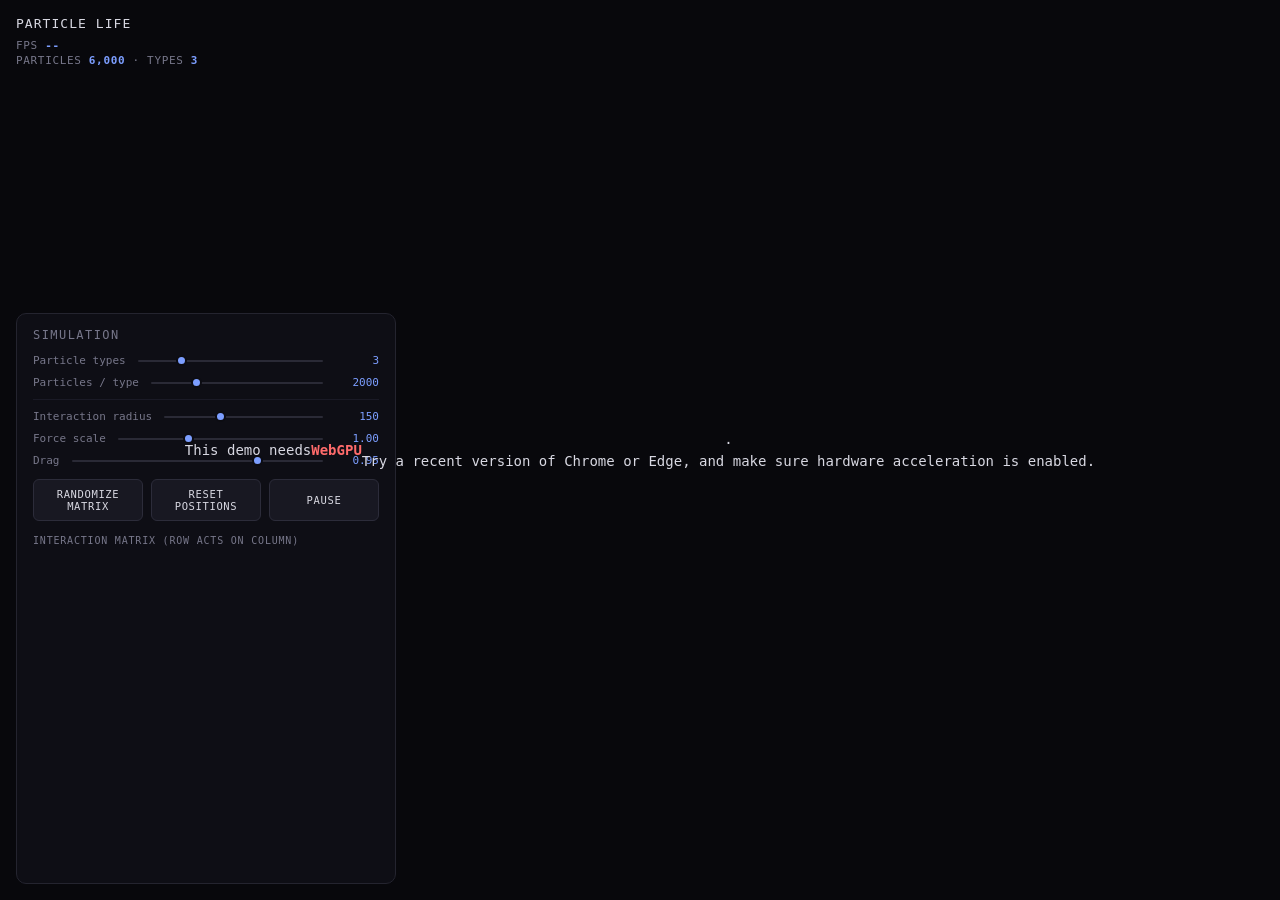
==== particle-life.html @ 105496ea "Initial version" ====
<!DOCTYPE html>
<html lang="en">

<head>
  <meta charset="UTF-8">
  <title>Particle Life — WebGPU</title>
  <style>
    :root {
      --bg: #08080c;
      --panel: #101017ee;
      --panel-border: #24242f;
      --text: #d8d8e2;
      --text-dim: #77778a;
      --accent: #7c9eff;
      --type-a: #ff6b6b;
      font-family: "JetBrains Mono", "SF Mono", "Cascadia Code", Consolas, monospace;
    }

    * {
      box-sizing: border-box;
    }

    html,
    body {
      margin: 0;
      padding: 0;
      width: 100%;
      height: 100%;
      background: var(--bg);
      overflow: hidden;
    }

    canvas {
      position: absolute;
      inset: 0;
      width: 100%;
      height: 100%;
      display: block;
    }

    #hud {
      position: absolute;
      top: 16px;
      left: 16px;
      color: var(--text-dim);
      font-size: 11px;
      letter-spacing: 0.06em;
      text-transform: uppercase;
      pointer-events: none;
      display: flex;
      flex-direction: column;
      gap: 2px;
    }

    #hud .title {
      color: var(--text);
      font-size: 13px;
      letter-spacing: 0.08em;
      margin-bottom: 6px;
    }

    #hud b {
      color: var(--accent);
      font-weight: 600;
    }

    #panel {
      position: absolute;
      bottom: 16px;
      left: 16px;
      width: 380px;
      max-height: calc(100vh - 32px);
      overflow-y: auto;
      background: var(--panel);
      border: 1px solid var(--panel-border);
      border-radius: 10px;
      padding: 14px 16px 16px;
      color: var(--text);
      backdrop-filter: blur(6px);
      -webkit-backdrop-filter: blur(6px);
    }

    #panel h1 {
      font-size: 12px;
      margin: 0 0 12px;
      letter-spacing: 0.12em;
      text-transform: uppercase;
      color: var(--text-dim);
      font-weight: 500;
    }

    .row {
      display: flex;
      align-items: center;
      justify-content: space-between;
      gap: 10px;
      margin-bottom: 9px;
      font-size: 11px;
    }

    .row label {
      color: var(--text-dim);
      flex: 0 0 auto;
    }

    .row .val {
      color: var(--accent);
      width: 44px;
      text-align: right;
      font-variant-numeric: tabular-nums;
    }

    input[type=range] {
      flex: 1;
      height: 2px;
      appearance: none;
      background: #2a2a36;
      outline: none;
      border-radius: 2px;
    }

    input[type=range]::-webkit-slider-thumb {
      appearance: none;
      width: 11px;
      height: 11px;
      border-radius: 50%;
      background: var(--accent);
      cursor: pointer;
      border: 2px solid #0c0c12;
    }

    .btns {
      display: flex;
      gap: 8px;
      margin-top: 12px;
    }

    button {
      flex: 1;
      background: #181822;
      border: 1px solid #2c2c3a;
      color: var(--text);
      padding: 8px 6px;
      border-radius: 6px;
      font-size: 10.5px;
      letter-spacing: 0.06em;
      text-transform: uppercase;
      cursor: pointer;
      font-family: inherit;
      transition: border-color 0.15s, color 0.15s;
    }

    button:hover {
      border-color: var(--accent);
      color: #fff;
    }

    button:active {
      transform: translateY(1px);
    }

    #matrixWrap {
      margin-top: 14px;
      min-height: 320px;
      /* Reserves space for the maximum 10x10 matrix */
    }

    #matrixWrap .cap {
      font-size: 10px;
      color: var(--text-dim);
      margin-bottom: 6px;
      letter-spacing: 0.08em;
      text-transform: uppercase;
    }

    #matrix {
      display: grid;
      gap: 3px;
      align-items: center;
    }

    .swatch {
      width: 9px;
      height: 9px;
      border-radius: 50%;
      margin: 0 auto;
    }

    .cell {
      height: 22px;
      border-radius: 3px;
      display: flex;
      align-items: center;
      justify-content: center;
      font-size: 9px;
      font-variant-numeric: tabular-nums;
      color: #fff;
      text-shadow: 0 1px 2px rgba(0, 0, 0, .5);
    }

    .corner {
      height: 22px;
    }

    #legend {
      display: flex;
      flex-wrap: wrap;
      gap: 8px 12px;
      margin-top: 12px;
      font-size: 10px;
      color: var(--text-dim);
    }

    #legend span {
      display: flex;
      align-items: center;
      gap: 5px;
    }

    #legend i {
      width: 8px;
      height: 8px;
      border-radius: 50%;
      display: inline-block;
    }

    #unsupported {
      position: absolute;
      inset: 0;
      display: flex;
      align-items: center;
      justify-content: center;
      color: var(--text);
      font-size: 14px;
      text-align: center;
      padding: 40px;
      line-height: 1.6;
    }

    #unsupported b {
      color: var(--type-a);
    }
  </style>
</head>

<body>

  <canvas id="gpuCanvas"></canvas>

  <!-- Top Left Heads Up Display -->
  <div id="hud">
    <div class="title">PARTICLE LIFE</div>
    <div>fps <b id="fps">--</b></div>
    <div>particles <b id="hudParticles">6,000</b> · types <b id="hudTypes">3</b></div>
  </div>

  <!-- Control Panel -->
  <div id="panel">
    <h1>Simulation</h1>

    <!-- Particle Config Controls -->
    <div class="row">
      <label for="numTypes">Particle types</label>
      <input type="range" id="numTypes" min="1" max="10" value="3" step="1">
      <span class="val" id="numTypesVal">3</span>
    </div>
    <div class="row">
      <label for="perType">Particles / type</label>
      <input type="range" id="perType" min="1000" max="5000" value="2000" step="1000">
      <span class="val" id="perTypeVal">2000</span>
    </div>

    <hr style="border:none; border-top:1px solid #1a1a26; margin:10px 0;">

    <!-- Physics Controls -->
    <div class="row">
      <label for="rMax">Interaction radius</label>
      <input type="range" id="rMax" min="20" max="400" value="150" step="1">
      <span class="val" id="rMaxVal">150</span>
    </div>
    <div class="row">
      <label for="force">Force scale</label>
      <input type="range" id="force" min="0" max="300" value="100" step="1">
      <span class="val" id="forceVal">1.00</span>
    </div>
    <div class="row">
      <label for="friction">Drag</label>
      <input type="range" id="friction" min="80" max="100" value="95" step="1">
      <span class="val" id="frictionVal">0.95</span>
    </div>

    <div class="btns">
      <button id="btnMatrix">Randomize Matrix</button>
      <button id="btnReset">Reset Positions</button>
      <button id="btnPause">Pause</button>
    </div>

    <div id="matrixWrap">
      <div class="cap">Interaction matrix (row acts on column)</div>
      <div id="matrix"></div>
    </div>

    <div id="legend"></div>
  </div>

  <div id="unsupported" style="display:none">
    This demo needs <b>WebGPU</b>.<br>
    Try a recent version of Chrome or Edge, and make sure hardware acceleration is enabled.
  </div>

  <script type="module">
    /**
     * Global Simulation Configuration Parameters
     */
    let numTypes = 3;
    let perType = 2000;
    let numParticles = numTypes * perType;

    // Dynamic Palette Generation (HSL spaced around color wheel)
    let typeColors = [];
    function generatePalette(count) {
      typeColors = [];
      for (let i = 0; i < count; i++) {
        const hue = (i * (360 / count)) % 360;
        // HSL to RGB conversion helper
        const c = 0.85, x = c * (1 - Math.abs((hue / 60) % 2 - 1));
        let r = 0, g = 0, b = 0;
        if (hue < 60) { r = c; g = x; }
        else if (hue < 120) { r = x; g = c; }
        else if (hue < 180) { g = c; b = x; }
        else if (hue < 240) { g = x; b = c; }
        else if (hue < 300) { r = x; b = c; }
        else { r = c; b = x; }
        const m = 0.15;
        typeColors.push([r + m, g + m, b + m]);
      }
    }
    generatePalette(numTypes);

    const canvas = document.getElementById('gpuCanvas');

    async function main() {
      if (!navigator.gpu) {
        document.getElementById('unsupported').style.display = 'flex';
        return;
      }
      const adapter = await navigator.gpu.requestAdapter();
      if (!adapter) {
        document.getElementById('unsupported').style.display = 'flex';
        return;
      }
      const device = await adapter.requestDevice();
      const context = canvas.getContext('webgpu');
      const format = navigator.gpu.getPreferredCanvasFormat();

      function resize() {
        const dpr = Math.min(window.devicePixelRatio || 1, 2);
        canvas.width = Math.max(1, Math.floor(window.innerWidth * dpr));
        canvas.height = Math.max(1, Math.floor(window.innerHeight * dpr));
        context.configure({ device, format, alphaMode: 'opaque' });
      }
      resize();
      window.addEventListener('resize', resize);

      // ==========================================
      // WGSL SHADERS (Compute & Render Pipeline)
      // ==========================================
      const shaderCode = /* wgsl */`
    struct Particle {
      pos: vec2f,
      vel: vec2f,
      ptype: f32,
      _pad: f32, // Padding to maintain 16-byte alignment (Vector4 byte equivalent)
    };

    struct Params {
      width: f32,
      height: f32,
      rMax: f32,
      dt: f32,
      friction: f32,
      forceScale: f32,
      numParticles: f32,
      numTypes: f32,
    };

    @group(0) @binding(0) var<storage, read_write> particles: array<Particle>;
    @group(0) @binding(1) var<uniform> params: Params;
    @group(0) @binding(2) var<storage, read> matrix: array<f32>;

    /**
     * Calculates half-linear particle interactions:
     * Repulsion for short distances (r < beta), attraction/repulsion curve for (beta <= r < 1.0)
     */
    fn particleForce(r: f32, a: f32) -> f32 {
      let beta = 0.3;
      if (r < beta) {
        return r / beta - 1.0;
      } else if (r < 1.0) {
        return a * (1.0 - abs(2.0 * r - 1.0 - beta) / (1.0 - beta));
      }
      return 0.0;
    }

    // --- COMPUTE STAGE 1: Calculate forces and update velocity ---
    @compute @workgroup_size(64)
    fn updateVelocity(@builtin(global_invocation_id) gid: vec3u) {
      let i = gid.x;
      if (i >= u32(params.numParticles)) { return; }
      let p = particles[i];
      var fx = 0.0;
      var fy = 0.0;
      let n = u32(params.numParticles);
      let numTypes = u32(params.numTypes);
      let halfW = params.width * 0.5;
      let halfH = params.height * 0.5;

      // N^2 interaction loop with periodic boundary (toroidal wrap)
      for (var j: u32 = 0u; j < n; j = j + 1u) {
        if (j == i) { continue; }
        let q = particles[j];
        var dx = q.pos.x - p.pos.x;
        var dy = q.pos.y - p.pos.y;
        
        // Toroidal shortest path wrapped distance calculation
        if (dx > halfW) { dx = dx - params.width; }
        else if (dx < -halfW) { dx = dx + params.width; }
        if (dy > halfH) { dy = dy - params.height; }
        else if (dy < -halfH) { dy = dy + params.height; }

        let dist2 = dx * dx + dy * dy;
        if (dist2 > 0.0001 && dist2 < params.rMax * params.rMax) {
          let dist = sqrt(dist2);
          let r = dist / params.rMax;
          // Look up force matrix coefficient: matrix[row * numTypes + col]
          let a = matrix[u32(p.ptype) * numTypes + u32(q.ptype)];
          let f = particleForce(r, a);
          fx = fx + (dx / dist) * f;
          fy = fy + (dy / dist) * f;
        }
      }

      // Apply forces and damp velocity via friction
      var vel = p.vel;
      vel.x = (vel.x + fx * params.forceScale * params.dt) * params.friction;
      vel.y = (vel.y + fy * params.forceScale * params.dt) * params.friction;
      particles[i].vel = vel;
    }

    // --- COMPUTE STAGE 2: Update position based on velocity ---
    @compute @workgroup_size(64)
    fn updatePosition(@builtin(global_invocation_id) gid: vec3u) {
      let i = gid.x;
      if (i >= u32(params.numParticles)) { return; }
      var pos = particles[i].pos;
      let vel = particles[i].vel;
      pos.x = pos.x + vel.x * params.dt;
      pos.y = pos.y + vel.y * params.dt;

      // Wrap coordinates around screen boundaries
      if (pos.x < 0.0) { pos.x = pos.x + params.width; }
      if (pos.x >= params.width) { pos.x = pos.x - params.width; }
      if (pos.y < 0.0) { pos.y = pos.y + params.height; }
      if (pos.y >= params.height) { pos.y = pos.y - params.height; }
      particles[i].pos = pos;
    }

    // --- RENDER STAGE: Instanced Quad Billboards ---
    struct VSOut {
      @builtin(position) pos: vec4f,
      @location(0) uv: vec2f,
      @location(1) color: vec3f,
    };

    @group(0) @binding(0) var<storage, read> rParticles: array<Particle>;
    @group(0) @binding(1) var<uniform> rParams: Params;
    @group(0) @binding(2) var<storage, read> colors: array<vec4f>;

    @vertex
    fn vs(@builtin(vertex_index) vid: u32, @builtin(instance_index) iid: u32) -> VSOut {
      var corners = array<vec2f, 6>(
        vec2f(-1.0, -1.0), vec2f(1.0, -1.0), vec2f(-1.0, 1.0),
        vec2f(-1.0, 1.0), vec2f(1.0, -1.0), vec2f(1.0, 1.0)
      );
      let corner = corners[vid];
      let p = rParticles[iid];
      let radius = 2.6; // Visual particle radius in pixels
      let worldPos = p.pos + corner * radius;

      var out: VSOut;
      var ndc: vec2f;
      // Convert canvas pixel coordinates to Normalized Device Coordinates (-1.0 to 1.0)
      ndc.x = (worldPos.x / rParams.width) * 2.0 - 1.0;
      ndc.y = 1.0 - (worldPos.y / rParams.height) * 2.0;
      out.pos = vec4f(ndc, 0.0, 1.0);
      out.uv = corner;
      out.color = colors[u32(p.ptype)].rgb;
      return out;
    }

    @fragment
    fn fs(in: VSOut) -> @location(0) vec4f {
      let d = length(in.uv);
      if (d > 1.0) { discard; } // Anti-aliased circle boundary clipping
      let alpha = smoothstep(1.0, 0.55, d);
      return vec4f(in.color, alpha);
    }
  `;

      const shaderModule = device.createShaderModule({ code: shaderCode });

      // ==========================================
      // Dynamic Buffer Allocation State Variables
      // ==========================================
      let particleData, particleBuffer;
      let matrixData, matrixBuffer;
      let colorData, colorBuffer;
      let computeBindGroup, renderBindGroup;

      const paramsData = new Float32Array(8);
      const paramsBuffer = device.createBuffer({
        size: paramsData.byteLength,
        usage: GPUBufferUsage.UNIFORM | GPUBufferUsage.COPY_DST,
      });

      // Bind Group Layouts
      const computeBGL = device.createBindGroupLayout({
        entries: [
          { binding: 0, visibility: GPUShaderStage.COMPUTE, buffer: { type: 'storage' } },
          { binding: 1, visibility: GPUShaderStage.COMPUTE, buffer: { type: 'uniform' } },
          { binding: 2, visibility: GPUShaderStage.COMPUTE, buffer: { type: 'read-only-storage' } },
        ]
      });
      const renderBGL = device.createBindGroupLayout({
        entries: [
          { binding: 0, visibility: GPUShaderStage.VERTEX, buffer: { type: 'read-only-storage' } },
          { binding: 1, visibility: GPUShaderStage.VERTEX, buffer: { type: 'uniform' } },
          { binding: 2, visibility: GPUShaderStage.VERTEX, buffer: { type: 'read-only-storage' } },
        ]
      });

      // Pipelines
      const velPipeline = device.createComputePipeline({
        layout: device.createPipelineLayout({ bindGroupLayouts: [computeBGL] }),
        compute: { module: shaderModule, entryPoint: 'updateVelocity' }
      });
      const posPipeline = device.createComputePipeline({
        layout: device.createPipelineLayout({ bindGroupLayouts: [computeBGL] }),
        compute: { module: shaderModule, entryPoint: 'updatePosition' }
      });
      const renderPipeline = device.createRenderPipeline({
        layout: device.createPipelineLayout({ bindGroupLayouts: [renderBGL] }),
        vertex: { module: shaderModule, entryPoint: 'vs' },
        fragment: {
          module: shaderModule, entryPoint: 'fs',
          targets: [{
            format,
            blend: {
              color: { srcFactor: 'src-alpha', dstFactor: 'one-minus-src-alpha', operation: 'add' },
              alpha: { srcFactor: 'one', dstFactor: 'one-minus-src-alpha', operation: 'add' },
            }
          }]
        },
        primitive: { topology: 'triangle-list' },
      });

      /**
       * Initializes or recreates GPU memory buffers based on current numTypes and perType
       */
      function rebuildBuffers() {
        numParticles = numTypes * perType;
        generatePalette(numTypes);

        // 1. Particle Buffer Creation
        particleData = new Float32Array(numParticles * 6); // 6 floats per struct (pos, vel, type, pad)
        for (let i = 0; i < numParticles; i++) {
          const type = i % numTypes;
          const o = i * 6;
          particleData[o + 0] = Math.random() * canvas.width;
          particleData[o + 1] = Math.random() * canvas.height;
          particleData[o + 2] = 0; // vel x
          particleData[o + 3] = 0; // vel y
          particleData[o + 4] = type;
          particleData[o + 5] = 0; // padding
        }

        if (particleBuffer) particleBuffer.destroy();
        particleBuffer = device.createBuffer({
          size: particleData.byteLength,
          usage: GPUBufferUsage.STORAGE | GPUBufferUsage.COPY_DST,
        });
        device.queue.writeBuffer(particleBuffer, 0, particleData);

        // 2. Interaction Matrix Buffer Creation
        matrixData = new Float32Array(numTypes * numTypes);
        for (let i = 0; i < matrixData.length; i++) {
          matrixData[i] = (Math.random() * 2 - 1);
        }
        if (matrixBuffer) matrixBuffer.destroy();
        matrixBuffer = device.createBuffer({
          size: matrixData.byteLength,
          usage: GPUBufferUsage.STORAGE | GPUBufferUsage.COPY_DST,
        });
        device.queue.writeBuffer(matrixBuffer, 0, matrixData);

        // 3. Color Buffer Creation
        colorData = new Float32Array(numTypes * 4);
        typeColors.forEach((c, i) => {
          colorData[i * 4 + 0] = c[0];
          colorData[i * 4 + 1] = c[1];
          colorData[i * 4 + 2] = c[2];
          colorData[i * 4 + 3] = 1.0;
        });
        if (colorBuffer) colorBuffer.destroy();
        colorBuffer = device.createBuffer({
          size: colorData.byteLength,
          usage: GPUBufferUsage.STORAGE | GPUBufferUsage.COPY_DST,
        });
        device.queue.writeBuffer(colorBuffer, 0, colorData);

        // 4. Re-bind GPU resources to Bind Groups
        computeBindGroup = device.createBindGroup({
          layout: computeBGL,
          entries: [
            { binding: 0, resource: { buffer: particleBuffer } },
            { binding: 1, resource: { buffer: paramsBuffer } },
            { binding: 2, resource: { buffer: matrixBuffer } },
          ]
        });
        renderBindGroup = device.createBindGroup({
          layout: renderBGL,
          entries: [
            { binding: 0, resource: { buffer: particleBuffer } },
            { binding: 1, resource: { buffer: paramsBuffer } },
            { binding: 2, resource: { buffer: colorBuffer } },
          ]
        });

        // Update HUD & UI Grid
        document.getElementById('hudParticles').textContent = numParticles.toLocaleString();
        document.getElementById('hudTypes').textContent = numTypes;
        renderMatrixUI();
        renderLegendUI();
      }

      function randomizeMatrix() {
        for (let i = 0; i < matrixData.length; i++) {
          matrixData[i] = (Math.random() * 2 - 1);
        }
        device.queue.writeBuffer(matrixBuffer, 0, matrixData);
        renderMatrixUI();
      }

      // ==========================================
      // UI Rendering & Event Listeners
      // ==========================================
      function renderMatrixUI() {
        const grid = document.getElementById('matrix');
        grid.innerHTML = '';
        grid.style.gridTemplateColumns = `16px repeat(${numTypes}, 1fr)`;
        const labelColors = typeColors.map(c => `rgb(${c[0] * 255 | 0},${c[1] * 255 | 0},${c[2] * 255 | 0})`);

        // Top-left empty header cell
        grid.appendChild(Object.assign(document.createElement('div'), { className: 'corner' }));

        // Column header swatches
        for (let c = 0; c < numTypes; c++) {
          const sw = document.createElement('div');
          sw.className = 'swatch';
          sw.style.background = labelColors[c];
          grid.appendChild(sw);
        }

        // Rows (Row type acting on Column type)
        for (let r = 0; r < numTypes; r++) {
          const sw = document.createElement('div');
          sw.className = 'swatch';
          sw.style.background = labelColors[r];
          grid.appendChild(sw);
          for (let c = 0; c < numTypes; c++) {
            const v = matrixData[r * numTypes + c];
            const cell = document.createElement('div');
            cell.className = 'cell';
            const mag = Math.min(Math.abs(v), 1);
            cell.style.background = v >= 0
              ? `rgba(124,158,255,${0.25 + 0.55 * mag})`
              : `rgba(255,107,107,${0.25 + 0.55 * mag})`;
            cell.textContent = v.toFixed(2);
            grid.appendChild(cell);
          }
        }
      }

      function renderLegendUI() {
        const legend = document.getElementById('legend');
        legend.innerHTML = '';
        typeColors.forEach((c, i) => {
          const span = document.createElement('span');
          const icon = document.createElement('i');
          icon.style.background = `rgb(${c[0] * 255 | 0},${c[1] * 255 | 0},${c[2] * 255 | 0})`;
          span.appendChild(icon);
          span.appendChild(document.createTextNode(`Type ${String.fromCharCode(65 + i)}`));
          legend.appendChild(span);
        });
      }

      // --- Dynamic Sliders & Control Input Listeners ---
      const state = { rMax: 150, forceScale: 1.0, friction: 0.95, paused: false };

      // 1. Number of Particle Types Slider (1-10)
      const numTypesEl = document.getElementById('numTypes');
      const numTypesVal = document.getElementById('numTypesVal');
      numTypesEl.addEventListener('input', () => {
        numTypes = parseInt(numTypesEl.value, 10);
        numTypesVal.textContent = numTypes;
        rebuildBuffers();
      });

      // 2. Particles per Type Slider (1000-5000)
      const perTypeEl = document.getElementById('perType');
      const perTypeVal = document.getElementById('perTypeVal');
      perTypeEl.addEventListener('input', () => {
        perType = parseInt(perTypeEl.value, 10);
        perTypeVal.textContent = perType;
        rebuildBuffers();
      });

      // Standard Physics Controls
      const rMaxEl = document.getElementById('rMax');
      const rMaxVal = document.getElementById('rMaxVal');
      rMaxEl.addEventListener('input', () => { state.rMax = +rMaxEl.value; rMaxVal.textContent = state.rMax; });

      const forceEl = document.getElementById('force');
      const forceVal = document.getElementById('forceVal');
      forceEl.addEventListener('input', () => { state.forceScale = +forceEl.value / 100; forceVal.textContent = state.forceScale.toFixed(2); });

      const frictionEl = document.getElementById('friction');
      const frictionVal = document.getElementById('frictionVal');
      frictionEl.addEventListener('input', () => { state.friction = +frictionEl.value / 100; frictionVal.textContent = state.friction.toFixed(2); });

      document.getElementById('btnMatrix').addEventListener('click', randomizeMatrix);
      document.getElementById('btnReset').addEventListener('click', () => {
        for (let i = 0; i < numParticles; i++) {
          const o = i * 6;
          particleData[o + 0] = Math.random() * canvas.width;
          particleData[o + 1] = Math.random() * canvas.height;
          particleData[o + 2] = 0;
          particleData[o + 3] = 0;
        }
        device.queue.writeBuffer(particleBuffer, 0, particleData);
      });

      const btnPause = document.getElementById('btnPause');
      btnPause.addEventListener('click', () => {
        state.paused = !state.paused;
        btnPause.textContent = state.paused ? 'Resume' : 'Pause';
      });

      // Initialize GPU memory buffers and layout
      rebuildBuffers();

      // ==========================================
      // Main Render/Compute Frame Loop
      // ==========================================
      let lastT = performance.now();
      let frames = 0, fpsAcc = 0;
      const fpsEl = document.getElementById('fps');

      function frame(t) {
        const dt = Math.min((t - lastT) / 1000, 1 / 30);
        lastT = t;
        frames++; fpsAcc += dt;
        if (fpsAcc >= 0.5) {
          fpsEl.textContent = Math.round(frames / fpsAcc);
          frames = 0; fpsAcc = 0;
        }

        if (!state.paused) {
          // Update Uniform parameters
          paramsData[0] = canvas.width;
          paramsData[1] = canvas.height;
          paramsData[2] = state.rMax * (canvas.width / (canvas.clientWidth || canvas.width)); // Scale viewport pixels
          paramsData[3] = 1.0; // Fixed timestep dt multiplier
          paramsData[4] = state.friction;
          paramsData[5] = state.forceScale;
          paramsData[6] = numParticles;
          paramsData[7] = numTypes;
          device.queue.writeBuffer(paramsBuffer, 0, paramsData);

          const encoder = device.createCommandEncoder();
          const workgroups = Math.ceil(numParticles / 64);

          // --- Compute Pass: Physics Calculation ---
          const cpass = encoder.beginComputePass();
          cpass.setBindGroup(0, computeBindGroup);
          cpass.setPipeline(velPipeline);
          cpass.dispatchWorkgroups(workgroups);
          cpass.setPipeline(posPipeline);
          cpass.dispatchWorkgroups(workgroups);
          cpass.end();

          // --- Render Pass: Drawing Particles to Screen ---
          const view = context.getCurrentTexture().createView();
          const rpass = encoder.beginRenderPass({
            colorAttachments: [{
              view,
              clearValue: { r: 0.03, g: 0.03, b: 0.047, a: 1 },
              loadOp: 'clear',
              storeOp: 'store',
            }]
          });
          rpass.setPipeline(renderPipeline);
          rpass.setBindGroup(0, renderBindGroup);
          rpass.draw(6, numParticles); // 6 vertices per particle quad instance
          rpass.end();

          device.queue.submit([encoder.finish()]);
        }

        requestAnimationFrame(frame);
      }
      requestAnimationFrame(frame);
    }

    main();
  </script>
</body>

</html>
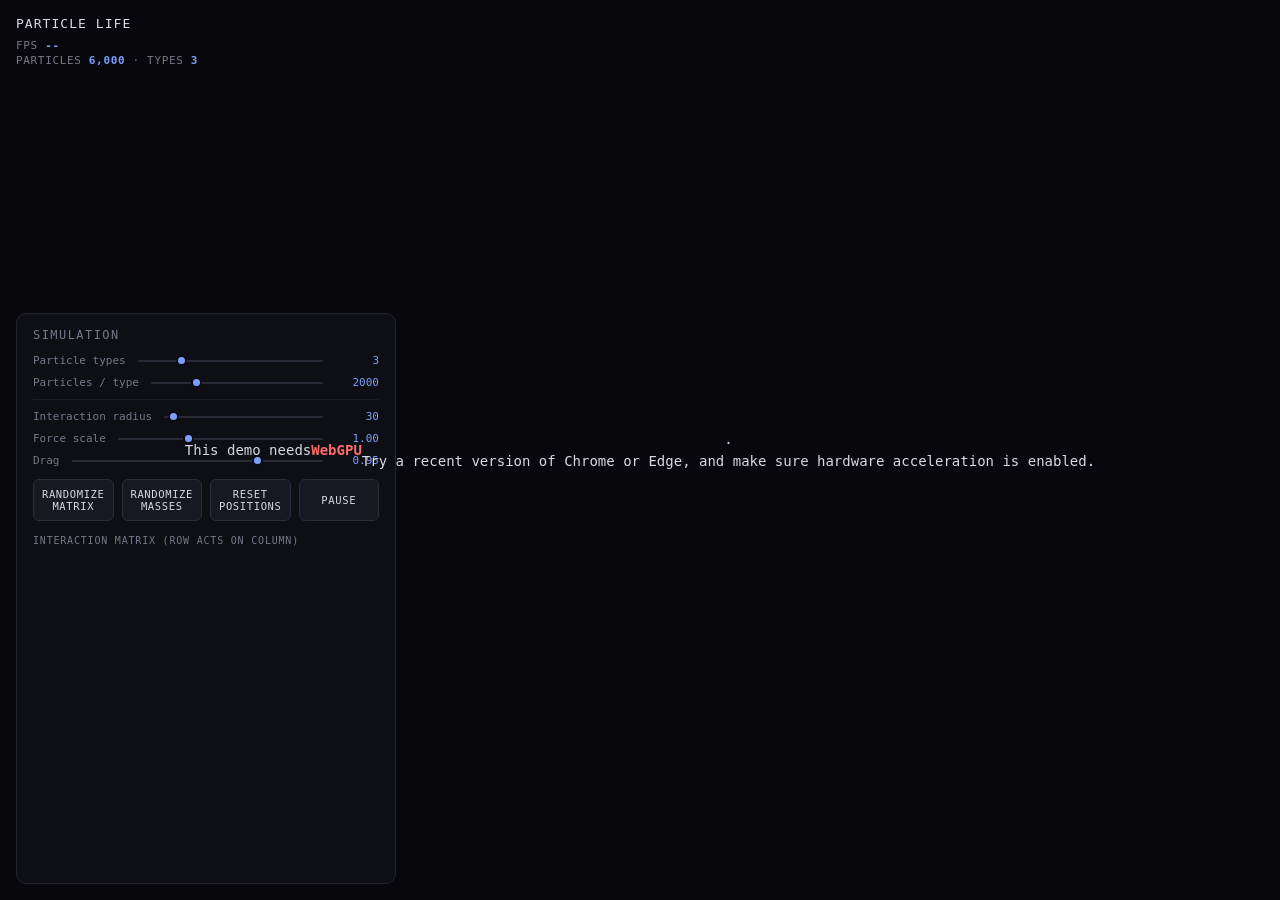
==== commit d906ea22: "Add (randomized) masses" ====
--- a/particle-life.html
+++ b/particle-life.html
@@ -162,7 +162,6 @@
     #matrixWrap {
       margin-top: 14px;
       min-height: 320px;
-      /* Reserves space for the maximum 10x10 matrix */
     }
 
     #matrixWrap .cap {
@@ -275,8 +274,8 @@
     <!-- Physics Controls -->
     <div class="row">
       <label for="rMax">Interaction radius</label>
-      <input type="range" id="rMax" min="20" max="400" value="150" step="1">
-      <span class="val" id="rMaxVal">150</span>
+      <input type="range" id="rMax" min="20" max="400" value="30" step="1">
+      <span class="val" id="rMaxVal">30</span>
     </div>
     <div class="row">
       <label for="force">Force scale</label>
@@ -291,6 +290,7 @@
 
     <div class="btns">
       <button id="btnMatrix">Randomize Matrix</button>
+      <button id="btnMasses">Randomize Masses</button>
       <button id="btnReset">Reset Positions</button>
       <button id="btnPause">Pause</button>
     </div>
@@ -318,8 +318,11 @@
 
     // Dynamic Palette Generation (HSL spaced around color wheel)
     let typeColors = [];
-    function generatePalette(count) {
+    let typeMasses = [];
+
+    function generatePaletteAndMasses(count) {
       typeColors = [];
+      typeMasses = [];
       for (let i = 0; i < count; i++) {
         const hue = (i * (360 / count)) % 360;
         // HSL to RGB conversion helper
@@ -333,9 +336,11 @@
         else { r = c; b = x; }
         const m = 0.15;
         typeColors.push([r + m, g + m, b + m]);
-      }
-    }
-    generatePalette(numTypes);
+        const randomMass = 0.5 + Math.random() * 9.5;
+        typeMasses.push(parseFloat(randomMass.toFixed(2)));
+      }
+    }
+    generatePaletteAndMasses(numTypes);
 
     const canvas = document.getElementById('gpuCanvas');
 
@@ -387,12 +392,13 @@
     @group(0) @binding(0) var<storage, read_write> particles: array<Particle>;
     @group(0) @binding(1) var<uniform> params: Params;
     @group(0) @binding(2) var<storage, read> matrix: array<f32>;
-
-    /**
+    @group(0) @binding(3) var<storage, read> masses: array<f32>;
+
+     /**
      * Calculates half-linear particle interactions:
      * Repulsion for short distances (r < beta), attraction/repulsion curve for (beta <= r < 1.0)
      */
-    fn particleForce(r: f32, a: f32) -> f32 {
+      fn particleForce(r: f32, a: f32) -> f32 {
       let beta = 0.3;
       if (r < beta) {
         return r / beta - 1.0;
@@ -414,8 +420,10 @@
       let numTypes = u32(params.numTypes);
       let halfW = params.width * 0.5;
       let halfH = params.height * 0.5;
-
-      // N^2 interaction loop with periodic boundary (toroidal wrap)
+      let pType = u32(p.ptype);
+      let pMass = masses[pType];
+
+       // N^2 interaction loop with periodic boundary (toroidal wrap)
       for (var j: u32 = 0u; j < n; j = j + 1u) {
         if (j == i) { continue; }
         let q = particles[j];
@@ -432,9 +440,10 @@
         if (dist2 > 0.0001 && dist2 < params.rMax * params.rMax) {
           let dist = sqrt(dist2);
           let r = dist / params.rMax;
+          let qMass = masses[u32(q.ptype)];
           // Look up force matrix coefficient: matrix[row * numTypes + col]
-          let a = matrix[u32(p.ptype) * numTypes + u32(q.ptype)];
-          let f = particleForce(r, a);
+          let a = matrix[pType * numTypes + u32(q.ptype)];
+          let f = particleForce(r, a) * qMass;
           fx = fx + (dx / dist) * f;
           fy = fy + (dy / dist) * f;
         }
@@ -442,8 +451,8 @@
 
       // Apply forces and damp velocity via friction
       var vel = p.vel;
-      vel.x = (vel.x + fx * params.forceScale * params.dt) * params.friction;
-      vel.y = (vel.y + fy * params.forceScale * params.dt) * params.friction;
+      vel.x = (vel.x + (fx / pMass) * params.forceScale * params.dt) * params.friction;
+      vel.y = (vel.y + (fy / pMass) * params.forceScale * params.dt) * params.friction;
       particles[i].vel = vel;
     }
 
@@ -484,6 +493,7 @@
       );
       let corner = corners[vid];
       let p = rParticles[iid];
+      // TODO: Make radius scale with mass
       let radius = 2.6; // Visual particle radius in pixels
       let worldPos = p.pos + corner * radius;
 
@@ -515,6 +525,7 @@
       let particleData, particleBuffer;
       let matrixData, matrixBuffer;
       let colorData, colorBuffer;
+      let massData, massBuffer;
       let computeBindGroup, renderBindGroup;
 
       const paramsData = new Float32Array(8);
@@ -529,6 +540,7 @@
           { binding: 0, visibility: GPUShaderStage.COMPUTE, buffer: { type: 'storage' } },
           { binding: 1, visibility: GPUShaderStage.COMPUTE, buffer: { type: 'uniform' } },
           { binding: 2, visibility: GPUShaderStage.COMPUTE, buffer: { type: 'read-only-storage' } },
+          { binding: 3, visibility: GPUShaderStage.COMPUTE, buffer: { type: 'read-only-storage' } },
         ]
       });
       const renderBGL = device.createBindGroupLayout({
@@ -569,7 +581,7 @@
        */
       function rebuildBuffers() {
         numParticles = numTypes * perType;
-        generatePalette(numTypes);
+        generatePaletteAndMasses(numTypes);
 
         // 1. Particle Buffer Creation
         particleData = new Float32Array(numParticles * 6); // 6 floats per struct (pos, vel, type, pad)
@@ -603,7 +615,7 @@
         });
         device.queue.writeBuffer(matrixBuffer, 0, matrixData);
 
-        // 3. Color Buffer Creation
+        // 3. Color and Mass Buffer Creation
         colorData = new Float32Array(numTypes * 4);
         typeColors.forEach((c, i) => {
           colorData[i * 4 + 0] = c[0];
@@ -618,6 +630,15 @@
         });
         device.queue.writeBuffer(colorBuffer, 0, colorData);
 
+        massData = new Float32Array(numTypes);
+        typeMasses.forEach((m, i) => { massData[i] = m; });
+        if (massBuffer) massBuffer.destroy();
+        massBuffer = device.createBuffer({
+          size: Math.max(massData.byteLength, 16),
+          usage: GPUBufferUsage.STORAGE | GPUBufferUsage.COPY_DST,
+        });
+        device.queue.writeBuffer(massBuffer, 0, massData);
+
         // 4. Re-bind GPU resources to Bind Groups
         computeBindGroup = device.createBindGroup({
           layout: computeBGL,
@@ -625,6 +646,7 @@
             { binding: 0, resource: { buffer: particleBuffer } },
             { binding: 1, resource: { buffer: paramsBuffer } },
             { binding: 2, resource: { buffer: matrixBuffer } },
+            { binding: 3, resource: { buffer: massBuffer } },
           ]
         });
         renderBindGroup = device.createBindGroup({
@@ -649,6 +671,16 @@
         }
         device.queue.writeBuffer(matrixBuffer, 0, matrixData);
         renderMatrixUI();
+      }
+
+      function randomizeMasses() {
+        for (let i = 0; i < numTypes; i++) {
+          const randomMass = 0.5 + Math.random() * 9.5;
+          typeMasses[i] = parseFloat(randomMass.toFixed(2));
+          massData[i] = typeMasses[i];
+        }
+        device.queue.writeBuffer(massBuffer, 0, massData);
+        renderLegendUI();
       }
 
       // ==========================================
@@ -698,14 +730,15 @@
           const span = document.createElement('span');
           const icon = document.createElement('i');
           icon.style.background = `rgb(${c[0] * 255 | 0},${c[1] * 255 | 0},${c[2] * 255 | 0})`;
+          const labelText = `Type ${String.fromCharCode(65 + i)} (m: ${typeMasses[i].toFixed(1)})`;
           span.appendChild(icon);
-          span.appendChild(document.createTextNode(`Type ${String.fromCharCode(65 + i)}`));
+          span.appendChild(document.createTextNode(labelText));
           legend.appendChild(span);
         });
       }
 
       // --- Dynamic Sliders & Control Input Listeners ---
-      const state = { rMax: 150, forceScale: 1.0, friction: 0.95, paused: false };
+      const state = { rMax: 30, forceScale: 1.0, friction: 0.95, paused: false };
 
       // 1. Number of Particle Types Slider (1-10)
       const numTypesEl = document.getElementById('numTypes');
@@ -739,6 +772,7 @@
       frictionEl.addEventListener('input', () => { state.friction = +frictionEl.value / 100; frictionVal.textContent = state.friction.toFixed(2); });
 
       document.getElementById('btnMatrix').addEventListener('click', randomizeMatrix);
+      document.getElementById('btnMasses').addEventListener('click', randomizeMasses);
       document.getElementById('btnReset').addEventListener('click', () => {
         for (let i = 0; i < numParticles; i++) {
           const o = i * 6;
@@ -780,7 +814,7 @@
           paramsData[0] = canvas.width;
           paramsData[1] = canvas.height;
           paramsData[2] = state.rMax * (canvas.width / (canvas.clientWidth || canvas.width)); // Scale viewport pixels
-          paramsData[3] = 1.0; // Fixed timestep dt multiplier
+          paramsData[3] = 1.0;
           paramsData[4] = state.friction;
           paramsData[5] = state.forceScale;
           paramsData[6] = numParticles;
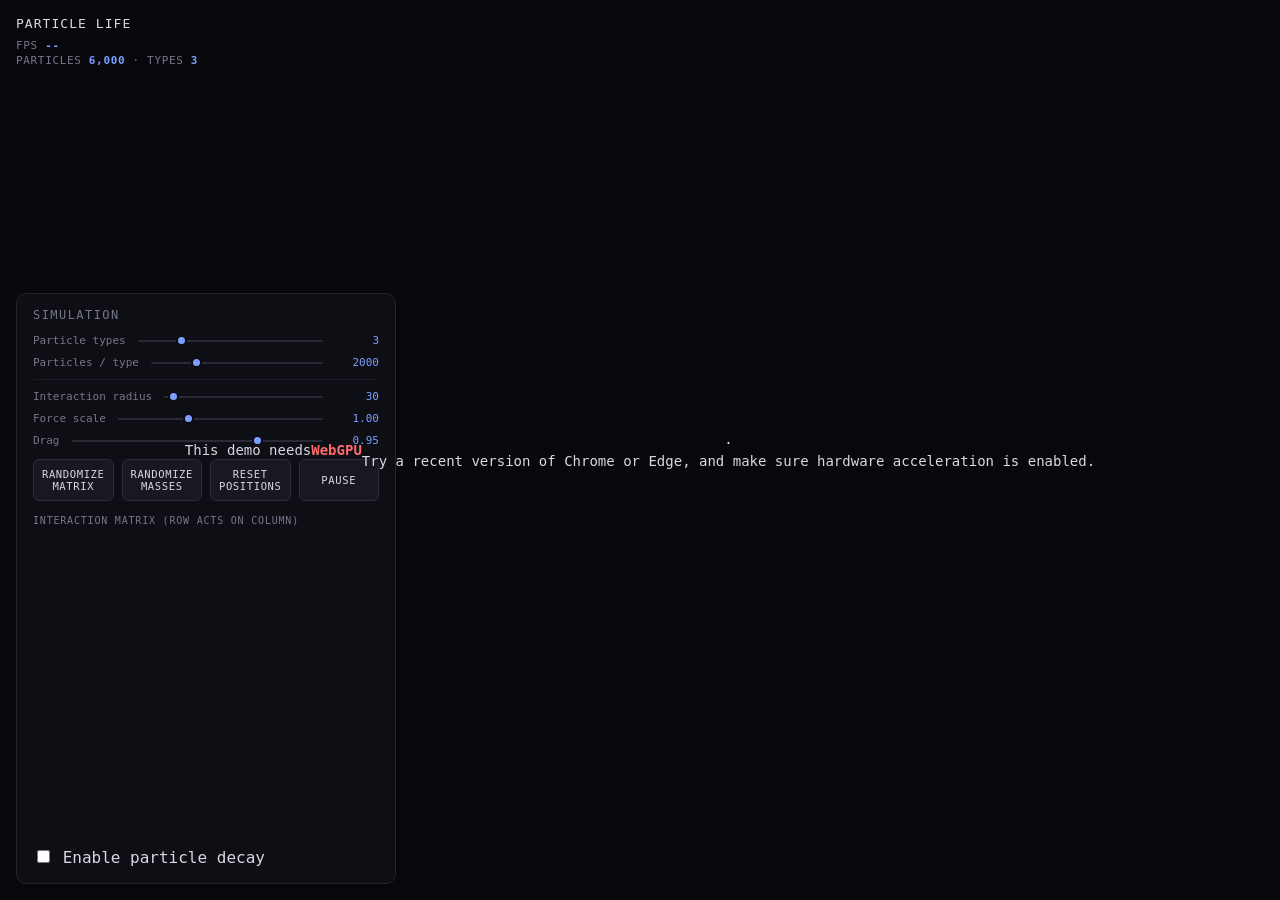
==== commit a4a16a5d: "Add simple decay rule" ====
--- a/particle-life.html
+++ b/particle-life.html
@@ -301,6 +301,10 @@
     </div>
 
     <div id="legend"></div>
+    <div>
+      <input type="checkbox" id="decayToggle" unchecked>
+      <label for="decayToggle">Enable particle decay</label>
+    </div>
   </div>
 
   <div id="unsupported" style="display:none">
@@ -319,28 +323,7 @@
     // Dynamic Palette Generation (HSL spaced around color wheel)
     let typeColors = [];
     let typeMasses = [];
-
-    function generatePaletteAndMasses(count) {
-      typeColors = [];
-      typeMasses = [];
-      for (let i = 0; i < count; i++) {
-        const hue = (i * (360 / count)) % 360;
-        // HSL to RGB conversion helper
-        const c = 0.85, x = c * (1 - Math.abs((hue / 60) % 2 - 1));
-        let r = 0, g = 0, b = 0;
-        if (hue < 60) { r = c; g = x; }
-        else if (hue < 120) { r = x; g = c; }
-        else if (hue < 180) { g = c; b = x; }
-        else if (hue < 240) { g = x; b = c; }
-        else if (hue < 300) { r = x; b = c; }
-        else { r = c; b = x; }
-        const m = 0.15;
-        typeColors.push([r + m, g + m, b + m]);
-        const randomMass = 0.5 + Math.random() * 9.5;
-        typeMasses.push(parseFloat(randomMass.toFixed(2)));
-      }
-    }
-    generatePaletteAndMasses(numTypes);
+    let typeDecayRates = []; // λ values per type (0 = stable)
 
     const canvas = document.getElementById('gpuCanvas');
 
@@ -375,7 +358,7 @@
       pos: vec2f,
       vel: vec2f,
       ptype: f32,
-      _pad: f32, // Padding to maintain 16-byte alignment (Vector4 byte equivalent)
+      lifetime: f32, // Time left (in seconds) before this particle decays
     };
 
     struct Params {
@@ -387,12 +370,17 @@
       forceScale: f32,
       numParticles: f32,
       numTypes: f32,
+      seed: f32,
+      enableDecay: f32, // 1.0 = active decay, 0.0 = decay disabled
+      _pad1: f32,
+      _pad2: f32,
     };
 
     @group(0) @binding(0) var<storage, read_write> particles: array<Particle>;
     @group(0) @binding(1) var<uniform> params: Params;
     @group(0) @binding(2) var<storage, read> matrix: array<f32>;
     @group(0) @binding(3) var<storage, read> masses: array<f32>;
+    @group(0) @binding(4) var<storage, read> decayRates: array<f32>;
 
      /**
      * Calculates half-linear particle interactions:
@@ -481,9 +469,53 @@
       @location(1) color: vec3f,
     };
 
+    // Extremely fast, stateless 32-bit integer hash for uniform [0, 1) floats
+    fn hashFloat(seed: u32) -> f32 {
+      var state = seed * 747796405u + 2891336453u;
+      var word = ((state >> ((state >> 28u) + 4u)) ^ state) * 277803737u;
+      word = (word >> 22u) ^ word;
+      return f32(word) / 4294967296.0;
+    }
+
+    @compute @workgroup_size(64)
+    fn updateDecay(@builtin(global_invocation_id) gid: vec3u) {
+      // If decay is globally toggled off, exit immediately
+      if (params.enableDecay < 0.5) { return; }  
+
+      let i = gid.x;
+      if (i >= u32(params.numParticles)) { return; }
+
+      let pType = u32(particles[i].ptype);
+      
+      // Ground state (0) is stable
+      if (pType == 0u) { return; }
+
+      // Decrement lifetime remaining
+      var tLeft = particles[i].lifetime - params.dt;
+
+      if (tLeft <= 0.0) {
+        // 1. Decay down to lower energy state
+        let nextType = pType - 1u;
+        particles[i].ptype = f32(nextType);
+
+        // 2. Roll next lifetime for the new state if it's still unstable
+        if (nextType > 0u) {
+          let lambda = decayRates[nextType];
+          // Seed using global invocation ID and uniform seed step
+          let u = clamp(hashFloat(i + u32(params.seed)), 1e-6, 0.999999);
+          tLeft = -log(1.0 - u) / lambda;
+        } else {
+          tLeft = 1e9; // Ground state lives forever
+        }
+      }
+
+      particles[i].lifetime = tLeft;
+    }
+
     @group(0) @binding(0) var<storage, read> rParticles: array<Particle>;
     @group(0) @binding(1) var<uniform> rParams: Params;
     @group(0) @binding(2) var<storage, read> colors: array<vec4f>;
+    @group(0) @binding(3) var<storage, read> rMasses: array<f32>;
 
     @vertex
     fn vs(@builtin(vertex_index) vid: u32, @builtin(instance_index) iid: u32) -> VSOut {
@@ -493,8 +525,19 @@
       );
       let corner = corners[vid];
       let p = rParticles[iid];
-      // TODO: Make radius scale with mass
-      let radius = 2.6; // Visual particle radius in pixels
+
+      const MIN_RADIUS: f32 = 1.5;
+      const MAX_RADIUS: f32 = 10.0;
+      const MIN_MASS: f32 = 0.5;
+      const MAX_MASS: f32 = 10.0;
+
+      let typeIdx = u32(p.ptype);
+      let pMass = rMasses[typeIdx];
+
+      // Linear interpolation: radius = MIN_RADIUS * (1 - t) + MAX_RADIUS * t
+      let t = clamp((pMass - MIN_MASS) / (MAX_MASS - MIN_MASS), 0.0, 1.0);
+      // Calculate the radius based on the particle's mass
+      let radius = mix(MIN_RADIUS, MAX_RADIUS, t);
       let worldPos = p.pos + corner * radius;
 
       var out: VSOut;
@@ -527,8 +570,9 @@
       let colorData, colorBuffer;
       let massData, massBuffer;
       let computeBindGroup, renderBindGroup;
-
-      const paramsData = new Float32Array(8);
+      let decayRates, decayBuffer;
+
+      const paramsData = new Float32Array(12);
       const paramsBuffer = device.createBuffer({
         size: paramsData.byteLength,
         usage: GPUBufferUsage.UNIFORM | GPUBufferUsage.COPY_DST,
@@ -541,6 +585,7 @@
           { binding: 1, visibility: GPUShaderStage.COMPUTE, buffer: { type: 'uniform' } },
           { binding: 2, visibility: GPUShaderStage.COMPUTE, buffer: { type: 'read-only-storage' } },
           { binding: 3, visibility: GPUShaderStage.COMPUTE, buffer: { type: 'read-only-storage' } },
+          { binding: 4, visibility: GPUShaderStage.COMPUTE, buffer: { type: 'read-only-storage' } },
         ]
       });
       const renderBGL = device.createBindGroupLayout({
@@ -548,6 +593,7 @@
           { binding: 0, visibility: GPUShaderStage.VERTEX, buffer: { type: 'read-only-storage' } },
           { binding: 1, visibility: GPUShaderStage.VERTEX, buffer: { type: 'uniform' } },
           { binding: 2, visibility: GPUShaderStage.VERTEX, buffer: { type: 'read-only-storage' } },
+          { binding: 3, visibility: GPUShaderStage.VERTEX, buffer: { type: 'read-only-storage' } },
         ]
       });
 
@@ -559,6 +605,10 @@
       const posPipeline = device.createComputePipeline({
         layout: device.createPipelineLayout({ bindGroupLayouts: [computeBGL] }),
         compute: { module: shaderModule, entryPoint: 'updatePosition' }
+      });
+      const decayPipeline = device.createComputePipeline({
+        layout: device.createPipelineLayout({ bindGroupLayouts: [computeBGL] }),
+        compute: { module: shaderModule, entryPoint: 'updateDecay' }
       });
       const renderPipeline = device.createRenderPipeline({
         layout: device.createPipelineLayout({ bindGroupLayouts: [renderBGL] }),
@@ -576,6 +626,71 @@
         primitive: { topology: 'triangle-list' },
       });
 
+      // Helper function to sort and sync mass hierarchy
+      function sortAndSyncMassHierarchy(raw) {
+        // 1. Re-sort by mass ascending
+        raw.sort((a, b) => a.mass - b.mass);
+        typeColors = raw.map(item => item.color);
+        typeMasses = raw.map(item => item.mass);
+
+        // 2. Recalculate Decay Rates (λ)
+        typeDecayRates = [];
+        const minMass = typeMasses[0];
+        const maxMass = typeMasses[numTypes - 1];
+
+        for (let i = 0; i < numTypes; i++) {
+          if (i === 0 || maxMass === minMass) {
+            typeDecayRates.push(0.0);
+          } else {
+            const normExcess = (typeMasses[i] - minMass) / (maxMass - minMass);
+            const lambda = 0.005 + normExcess * 0.045;
+            typeDecayRates.push(lambda);
+          }
+        }
+
+        // 3. Only sync to GPU if buffers have been allocated
+        if (massBuffer && colorBuffer && decayBuffer) {
+          typeMasses.forEach((m, i) => { massData[i] = m; });
+          typeColors.forEach((c, i) => {
+            colorData[i * 4 + 0] = c[0];
+            colorData[i * 4 + 1] = c[1];
+            colorData[i * 4 + 2] = c[2];
+            colorData[i * 4 + 3] = 1.0;
+          });
+          typeDecayRates.forEach((r, i) => { decayRates[i] = r; });
+
+          device.queue.writeBuffer(massBuffer, 0, massData);
+          device.queue.writeBuffer(colorBuffer, 0, colorData);
+          device.queue.writeBuffer(decayBuffer, 0, decayRates);
+        }
+      }
+
+      function generatePaletteAndMasses(count) {
+        let raw = [];
+        for (let i = 0; i < count; i++) {
+          const hue = (i * (360 / count)) % 360;
+          const c = 0.85, x = c * (1 - Math.abs((hue / 60) % 2 - 1));
+          let r = 0, g = 0, b = 0;
+          if (hue < 60) { r = c; g = x; }
+          else if (hue < 120) { r = x; g = c; }
+          else if (hue < 180) { g = c; b = x; }
+          else if (hue < 240) { g = x; b = c; }
+          else if (hue < 300) { r = x; b = c; }
+          else { r = c; b = x; }
+          const m = 0.15;
+          const randomMass = 0.5 + Math.random() * 9.5;
+          raw.push({ color: [r + m, g + m, b + m], mass: parseFloat(randomMass.toFixed(2)) });
+        }
+        sortAndSyncMassHierarchy(raw);
+      }
+
+      // Function to sample lifetime from Exponential Distribution: T = -ln(1 - U) / λ
+      function sampleLifetime(lambda) {
+        if (lambda <= 0) return 1e9; // Ground state / stable particles live effectively forever
+        const u = Math.random();
+        return -Math.log(1 - u) / lambda;
+      }
+
       /**
        * Initializes or recreates GPU memory buffers based on current numTypes and perType
        */
@@ -587,13 +702,14 @@
         particleData = new Float32Array(numParticles * 6); // 6 floats per struct (pos, vel, type, pad)
         for (let i = 0; i < numParticles; i++) {
           const type = i % numTypes;
+          const lambda = typeDecayRates[type];  // Poisson decay rate for this particle type
           const o = i * 6;
           particleData[o + 0] = Math.random() * canvas.width;
           particleData[o + 1] = Math.random() * canvas.height;
           particleData[o + 2] = 0; // vel x
           particleData[o + 3] = 0; // vel y
           particleData[o + 4] = type;
-          particleData[o + 5] = 0; // padding
+          particleData[o + 5] = sampleLifetime(lambda); // Initial pre-rolled lifetime
         }
 
         if (particleBuffer) particleBuffer.destroy();
@@ -630,14 +746,27 @@
         });
         device.queue.writeBuffer(colorBuffer, 0, colorData);
 
-        massData = new Float32Array(numTypes);
+        // Ensure massData float array length is padded to a multiple of 4 (16 bytes)
+        const paddedTypeCount = Math.ceil(numTypes / 4) * 4;
+        massData = new Float32Array(paddedTypeCount);
+        decayRates = new Float32Array(paddedTypeCount);
+
         typeMasses.forEach((m, i) => { massData[i] = m; });
+        typeDecayRates.forEach((r, i) => { decayRates[i] = r; });
+
         if (massBuffer) massBuffer.destroy();
         massBuffer = device.createBuffer({
-          size: Math.max(massData.byteLength, 16),
+          size: massData.byteLength,
           usage: GPUBufferUsage.STORAGE | GPUBufferUsage.COPY_DST,
         });
         device.queue.writeBuffer(massBuffer, 0, massData);
+
+        if (decayBuffer) decayBuffer.destroy();
+        decayBuffer = device.createBuffer({
+          size: decayRates.byteLength,
+          usage: GPUBufferUsage.STORAGE | GPUBufferUsage.COPY_DST,
+        });
+        device.queue.writeBuffer(decayBuffer, 0, decayRates);
 
         // 4. Re-bind GPU resources to Bind Groups
         computeBindGroup = device.createBindGroup({
@@ -647,6 +776,7 @@
             { binding: 1, resource: { buffer: paramsBuffer } },
             { binding: 2, resource: { buffer: matrixBuffer } },
             { binding: 3, resource: { buffer: massBuffer } },
+            { binding: 4, resource: { buffer: decayBuffer } },
           ]
         });
         renderBindGroup = device.createBindGroup({
@@ -655,6 +785,7 @@
             { binding: 0, resource: { buffer: particleBuffer } },
             { binding: 1, resource: { buffer: paramsBuffer } },
             { binding: 2, resource: { buffer: colorBuffer } },
+            { binding: 3, resource: { buffer: massBuffer } },
           ]
         });
 
@@ -674,12 +805,18 @@
       }
 
       function randomizeMasses() {
+        let raw = [];
         for (let i = 0; i < numTypes; i++) {
           const randomMass = 0.5 + Math.random() * 9.5;
-          typeMasses[i] = parseFloat(randomMass.toFixed(2));
-          massData[i] = typeMasses[i];
-        }
-        device.queue.writeBuffer(massBuffer, 0, massData);
+          raw.push({
+            color: typeColors[i],
+            mass: parseFloat(randomMass.toFixed(2))
+          });
+        }
+
+        sortAndSyncMassHierarchy(raw);
+
+        renderMatrixUI();
         renderLegendUI();
       }
 
@@ -692,10 +829,8 @@
         grid.style.gridTemplateColumns = `16px repeat(${numTypes}, 1fr)`;
         const labelColors = typeColors.map(c => `rgb(${c[0] * 255 | 0},${c[1] * 255 | 0},${c[2] * 255 | 0})`);
 
-        // Top-left empty header cell
         grid.appendChild(Object.assign(document.createElement('div'), { className: 'corner' }));
 
-        // Column header swatches
         for (let c = 0; c < numTypes; c++) {
           const sw = document.createElement('div');
           sw.className = 'swatch';
@@ -703,7 +838,6 @@
           grid.appendChild(sw);
         }
 
-        // Rows (Row type acting on Column type)
         for (let r = 0; r < numTypes; r++) {
           const sw = document.createElement('div');
           sw.className = 'swatch';
@@ -740,7 +874,6 @@
       // --- Dynamic Sliders & Control Input Listeners ---
       const state = { rMax: 30, forceScale: 1.0, friction: 0.95, paused: false };
 
-      // 1. Number of Particle Types Slider (1-10)
       const numTypesEl = document.getElementById('numTypes');
       const numTypesVal = document.getElementById('numTypesVal');
       numTypesEl.addEventListener('input', () => {
@@ -749,7 +882,6 @@
         rebuildBuffers();
       });
 
-      // 2. Particles per Type Slider (1000-5000)
       const perTypeEl = document.getElementById('perType');
       const perTypeVal = document.getElementById('perTypeVal');
       perTypeEl.addEventListener('input', () => {
@@ -758,7 +890,6 @@
         rebuildBuffers();
       });
 
-      // Standard Physics Controls
       const rMaxEl = document.getElementById('rMax');
       const rMaxVal = document.getElementById('rMaxVal');
       rMaxEl.addEventListener('input', () => { state.rMax = +rMaxEl.value; rMaxVal.textContent = state.rMax; });
@@ -770,6 +901,14 @@
       const frictionEl = document.getElementById('friction');
       const frictionVal = document.getElementById('frictionVal');
       frictionEl.addEventListener('input', () => { state.friction = +frictionEl.value / 100; frictionVal.textContent = state.friction.toFixed(2); });
+
+      // Decay toggle listener
+      const decayToggleEl = document.getElementById('decayToggle');
+      if (decayToggleEl) {
+        decayToggleEl.addEventListener('change', () => {
+          state.enableDecay = decayToggleEl.checked;
+        });
+      }
 
       document.getElementById('btnMatrix').addEventListener('click', randomizeMatrix);
       document.getElementById('btnMasses').addEventListener('click', randomizeMasses);
@@ -810,30 +949,31 @@
         }
 
         if (!state.paused) {
-          // Update Uniform parameters
           paramsData[0] = canvas.width;
           paramsData[1] = canvas.height;
-          paramsData[2] = state.rMax * (canvas.width / (canvas.clientWidth || canvas.width)); // Scale viewport pixels
-          paramsData[3] = 1.0;
+          paramsData[2] = state.rMax * (canvas.width / (canvas.clientWidth || canvas.width));
+          paramsData[3] = 5 * dt;
           paramsData[4] = state.friction;
           paramsData[5] = state.forceScale;
           paramsData[6] = numParticles;
           paramsData[7] = numTypes;
+          paramsData[8] = Math.random() * 10000.0;
+          paramsData[9] = state.enableDecay ? 1.0 : 0.0;
           device.queue.writeBuffer(paramsBuffer, 0, paramsData);
 
           const encoder = device.createCommandEncoder();
           const workgroups = Math.ceil(numParticles / 64);
 
-          // --- Compute Pass: Physics Calculation ---
           const cpass = encoder.beginComputePass();
           cpass.setBindGroup(0, computeBindGroup);
           cpass.setPipeline(velPipeline);
           cpass.dispatchWorkgroups(workgroups);
           cpass.setPipeline(posPipeline);
           cpass.dispatchWorkgroups(workgroups);
+          cpass.setPipeline(decayPipeline);
+          cpass.dispatchWorkgroups(workgroups);
           cpass.end();
 
-          // --- Render Pass: Drawing Particles to Screen ---
           const view = context.getCurrentTexture().createView();
           const rpass = encoder.beginRenderPass({
             colorAttachments: [{
@@ -845,7 +985,7 @@
           });
           rpass.setPipeline(renderPipeline);
           rpass.setBindGroup(0, renderBindGroup);
-          rpass.draw(6, numParticles); // 6 vertices per particle quad instance
+          rpass.draw(6, numParticles);
           rpass.end();
 
           device.queue.submit([encoder.finish()]);
@@ -857,7 +997,4 @@
     }
 
     main();
-  </script>
-</body>
-
-</html>+  </script>
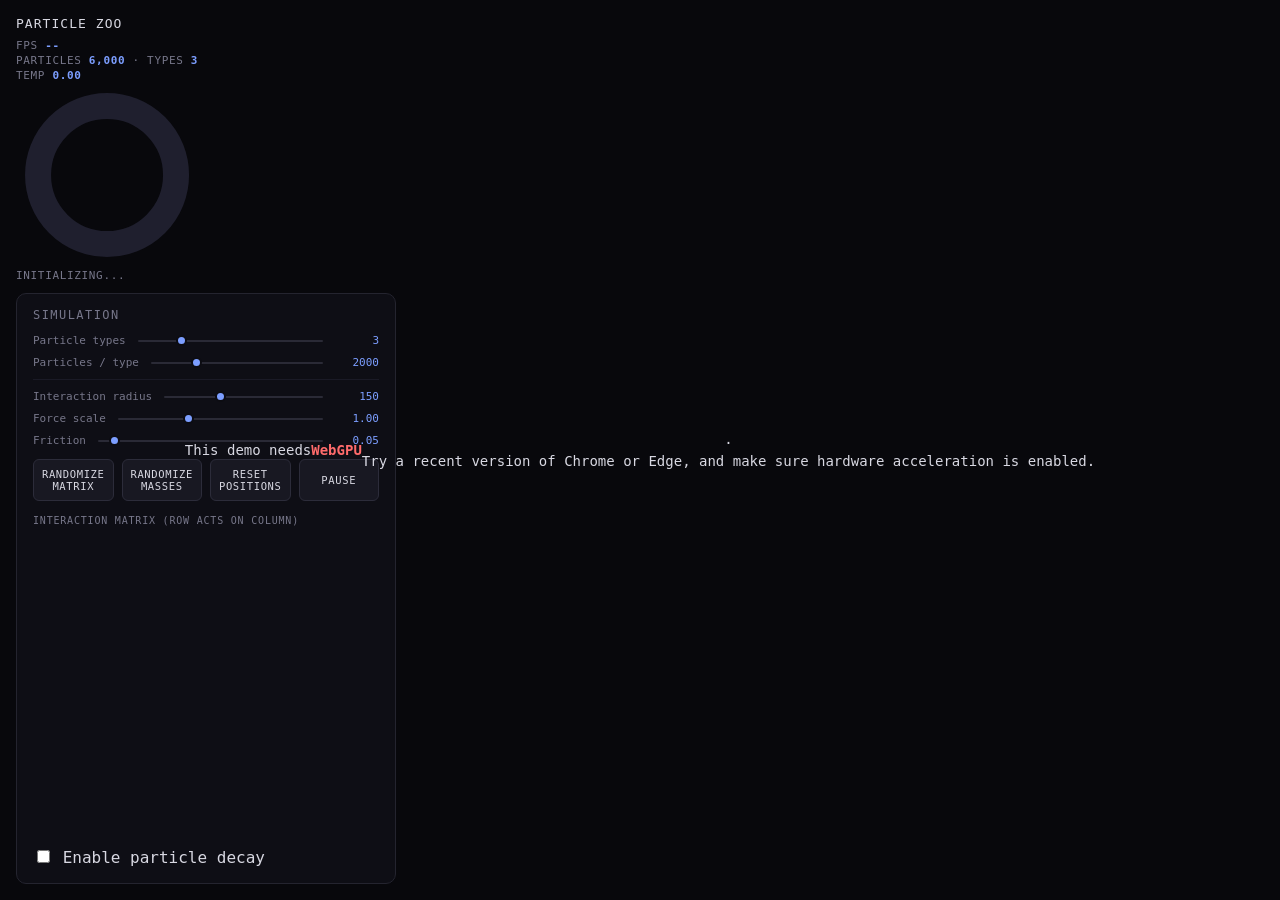
==== commit 3368c014: "Rename contents to particle zoo, fix drag/friction inverse scaling" ====
--- a/particle-life.html
+++ b/particle-life.html
@@ -3,7 +3,7 @@
 
 <head>
   <meta charset="UTF-8">
-  <title>Particle Life — WebGPU</title>
+  <title>Particle Zoo — WebGPU</title>
   <style>
     :root {
       --bg: #08080c;
@@ -50,6 +50,7 @@
       display: flex;
       flex-direction: column;
       gap: 2px;
+      z-index: 10;
     }
 
     #hud .title {
@@ -248,9 +249,20 @@
 
   <!-- Top Left Heads Up Display -->
   <div id="hud">
-    <div class="title">PARTICLE LIFE</div>
+    <div class="title">PARTICLE ZOO</div>
     <div>fps <b id="fps">--</b></div>
     <div>particles <b id="hudParticles">6,000</b> · types <b id="hudTypes">3</b></div>
+    <div>temp <b id="hudTemp">0.00</b></div>
+    <!-- Real-time Type Distribution Pie Chart -->
+    <div id="pieWrap">
+      <svg id="pieGraph" viewBox="0 0 42 42">
+        <!-- Dark placeholder background ring -->
+        <circle cx="21" cy="21" r="15.91549430918954" fill="transparent" stroke="#1f1f2e" stroke-width="6" />
+      </svg>
+      <div id="pieLegend">
+        <span style="color: var(--text-dim);">Initializing...</span>
+      </div>
+    </div>
   </div>
 
   <!-- Control Panel -->
@@ -274,8 +286,8 @@
     <!-- Physics Controls -->
     <div class="row">
       <label for="rMax">Interaction radius</label>
-      <input type="range" id="rMax" min="20" max="400" value="30" step="1">
-      <span class="val" id="rMaxVal">30</span>
+      <input type="range" id="rMax" min="20" max="400" value="150" step="1">
+      <span class="val" id="rMaxVal">150</span>
     </div>
     <div class="row">
       <label for="force">Force scale</label>
@@ -283,9 +295,9 @@
       <span class="val" id="forceVal">1.00</span>
     </div>
     <div class="row">
-      <label for="friction">Drag</label>
-      <input type="range" id="friction" min="80" max="100" value="95" step="1">
-      <span class="val" id="frictionVal">0.95</span>
+      <label for="friction">Friction</label>
+      <input type="range" id="friction" min="0" max="100" value="5" step="1">
+      <span class="val" id="frictionVal">0.05</span>
     </div>
 
     <div class="btns">
@@ -349,6 +361,110 @@
       }
       resize();
       window.addEventListener('resize', resize);
+
+      // ==========================================
+      // Async GPU Data Readback for Pie Chart
+      // ==========================================
+      let readbackBuffer = null;
+      let lastPieUpdate = 0;
+      let isMapping = false; // Prevents overlapping mapAsync calls
+
+      function createReadbackBuffer() {
+        if (readbackBuffer) readbackBuffer.destroy();
+        readbackBuffer = device.createBuffer({
+          size: particleData.byteLength,
+          usage: GPUBufferUsage.COPY_DST | GPUBufferUsage.MAP_READ,
+        });
+      }
+
+      async function updatePieChart(t) {
+        // Rate-limit updates to every 400ms and ensure previous readback finished
+        if (t - lastPieUpdate < 400 || isMapping || !readbackBuffer) return;
+        lastPieUpdate = t;
+        isMapping = true;
+
+        // Calculate temperature of ensemble
+        try {
+          const commandEncoder = device.createCommandEncoder();
+          commandEncoder.copyBufferToBuffer(particleBuffer, 0, readbackBuffer, 0, particleData.byteLength);
+          device.queue.submit([commandEncoder.finish()]);
+
+          await readbackBuffer.mapAsync(GPUMapMode.READ);
+          const arrayBuffer = readbackBuffer.getMappedRange();
+          const readData = new Float32Array(arrayBuffer);
+
+          const counts = new Array(numTypes).fill(0);
+          let totalKineticEnergy = 0;
+
+          for (let i = 0; i < numParticles; i++) {
+            const o = i * 6;
+            const vx = readData[o + 2];
+            const vy = readData[o + 3];
+            const pType = Math.min(Math.max(0, Math.floor(readData[o + 4] + 0.5)), numTypes - 1);
+
+            counts[pType]++;
+
+            // Fetch mass of particle type (falls back to 1.0 if mass array isn't populated)
+            const m = (typeof typeMasses !== 'undefined' && typeMasses[pType]) ? typeMasses[pType] : 1.0;
+
+            // Accumulate Kinetic Energy: 0.5 * m * (vx^2 + vy^2)
+            totalKineticEnergy += 0.5 * m * (vx * vx + vy * vy);
+          }
+          readbackBuffer.unmap();
+
+          // 2D Ensemble Temperature: T = Total KE / N
+          const systemTemp = totalKineticEnergy / numParticles;
+
+          // Update HUD element
+          const tempEl = document.getElementById('hudTemp');
+          if (tempEl) tempEl.textContent = systemTemp.toFixed(2);
+
+          // Render SVG Pie Chart
+          const svg = document.getElementById('pieGraph');
+          const legend = document.getElementById('pieLegend');
+
+          // Base dark background ring
+          svg.innerHTML = '<circle cx="21" cy="21" r="15.91549430918954" fill="transparent" stroke="#1f1f2e" stroke-width="6" />';
+          legend.innerHTML = '';
+
+          let cumulativePercent = 0;
+
+          for (let i = 0; i < numTypes; i++) {
+            const fraction = counts[i] / numParticles;
+            const percent = fraction * 100;
+
+            // Skip 0% slices
+            if (percent > 0) {
+              const color = typeColors[i];
+              const rgbStr = `rgb(${color[0] * 255 | 0},${color[1] * 255 | 0},${color[2] * 255 | 0})`;
+
+              const circle = document.createElementNS('http://www.w3.org/2000/svg', 'circle');
+              circle.setAttribute('cx', '21');
+              circle.setAttribute('cy', '21');
+              circle.setAttribute('r', '15.91549430918954');
+              circle.setAttribute('fill', 'transparent');
+              circle.setAttribute('stroke', rgbStr);
+              circle.setAttribute('stroke-width', '6');
+              circle.setAttribute('stroke-dasharray', `${percent} ${100 - percent}`);
+              circle.setAttribute('stroke-dashoffset', `${-cumulativePercent}`);
+              svg.appendChild(circle);
+
+              cumulativePercent += percent;
+
+              // Add legend entry
+              const row = document.createElement('div');
+              row.style.color = rgbStr;
+              row.textContent = `Type ${String.fromCharCode(65 + i)}: ${percent.toFixed(1)}%`;
+              legend.appendChild(row);
+            }
+          }
+
+        } catch (err) {
+          console.warn("GPU Readback warning:", err);
+        } finally {
+          isMapping = false;
+        }
+      }
 
       // ==========================================
       // WGSL SHADERS (Compute & Render Pipeline)
@@ -372,8 +488,8 @@
       numTypes: f32,
       seed: f32,
       enableDecay: f32, // 1.0 = active decay, 0.0 = decay disabled
-      _pad1: f32,
-      _pad2: f32,
+      fusionThreshold: f32, // Relative velocity threshold for kinetic fusion (in pixels/sec)
+      fusionDistance: f32,  // Distance threshold for kinetic fusion (in pixels)
     };
 
     @group(0) @binding(0) var<storage, read_write> particles: array<Particle>;
@@ -439,8 +555,8 @@
 
       // Apply forces and damp velocity via friction
       var vel = p.vel;
-      vel.x = (vel.x + (fx / pMass) * params.forceScale * params.dt) * params.friction;
-      vel.y = (vel.y + (fy / pMass) * params.forceScale * params.dt) * params.friction;
+      vel.x = (vel.x + (fx / pMass) * params.forceScale * params.dt) * (1-params.friction);
+      vel.y = (vel.y + (fy / pMass) * params.forceScale * params.dt) * (1-params.friction);
       particles[i].vel = vel;
     }
 
@@ -479,37 +595,101 @@
 
     @compute @workgroup_size(64)
     fn updateDecay(@builtin(global_invocation_id) gid: vec3u) {
-      // If decay is globally toggled off, exit immediately
       if (params.enableDecay < 0.5) { return; }  
 
       let i = gid.x;
       if (i >= u32(params.numParticles)) { return; }
 
-      let pType = u32(particles[i].ptype);
-      
-      // Ground state (0) is stable
-      if (pType == 0u) { return; }
-
-      // Decrement lifetime remaining
-      var tLeft = particles[i].lifetime - params.dt;
-
+      var p = particles[i];
+      let pType = u32(p.ptype);
+      let numTypes = u32(params.numTypes);
+      let maxType = numTypes - 1u;
+      let halfW = params.width * 0.5;
+      let halfH = params.height * 0.5;
+
+      var tLeft = p.lifetime - params.dt;
+
+      // --- 1. KINETIC FUSION (Symmetric thread-safe proximity check) ---
+      if (pType < maxType) {
+        for (var j = 0u; j < u32(params.numParticles); j = j + 1u) {
+          if (j == i) { continue; }
+          let q = particles[j];
+          
+          // Calculate wrapped toroidal distance
+          var dx = q.pos.x - p.pos.x;
+          var dy = q.pos.y - p.pos.y;
+          if (dx > halfW) { dx = dx - params.width; }
+          else if (dx < -halfW) { dx = dx + params.width; }
+          if (dy > halfH) { dy = dy - params.height; }
+          else if (dy < -halfH) { dy = dy + params.height; }
+
+          let dist2 = dx * dx + dy * dy;
+
+          // Fusion distance check
+          if (dist2 < params.fusionDistance * params.fusionDistance) {
+            let relVel = length(p.vel - q.vel);
+            
+            // Check relative velocity threshold
+            if (relVel > params.fusionThreshold) {
+              // Rule: The particle with LOWER type gets upgraded
+              let qType = u32(q.ptype);
+              if (pType <= qType) {
+                let nextType = pType + 1u;
+                p.ptype = f32(nextType);
+                
+                // Apply kinetic damping / momentum conservation to self
+                let mP = masses[pType];
+                let mQ = masses[qType];
+                let deltaVel = q.vel * (mQ / (mP + mQ));
+                p.vel = p.vel * 0.5 + deltaVel * 0.5;
+
+                // Re-roll lifetime for upgraded state
+                let lambda = decayRates[nextType];
+                let u = clamp(hashFloat(i + u32(params.seed)), 1e-6, 0.999999);
+                tLeft = select(1e9, -log(1.0 - u) / lambda, lambda > 0.0);
+                break;
+              }
+            }
+          }
+        }
+      }
+
+      // --- 2. MULTI-STEP FISSION / DECAY ---
       if (tLeft <= 0.0) {
-        // 1. Decay down to lower energy state
-        let nextType = pType - 1u;
-        particles[i].ptype = f32(nextType);
-
-        // 2. Roll next lifetime for the new state if it's still unstable
-        if (nextType > 0u) {
+        if (pType > 0u) {
+          // 1. Pick a decay target. Heavy particles can split deeply (e.g. down to ground state 0)
+          // Roll a random float between 0.0 and 1.0
+          let randTarget = hashFloat(i + u32(params.seed) + 42u);
+          
+          // Choose a target type strictly lower than pType
+          // Squaring randTarget biases decays toward lower ground states (deep fission)
+          let nextType = u32(floor(randTarget * randTarget * f32(pType)));
+
+          let oldMass = masses[pType];
+          let newMass = masses[nextType];
+          p.ptype = f32(nextType);
+
+          // 2. Mass-energy conversion: larger deltaMass creates high-velocity escape kicks
+          let deltaMass = max(0.5, oldMass - newMass);
+          let randomAngle = hashFloat(i + u32(params.seed) * 17u) * 6.2831853;
+          let kickDir = vec2f(cos(randomAngle), sin(randomAngle));
+          
+          // High kinetic impulse boost (adjust multiplier as needed)
+          let kickSpeed = 40.0 * sqrt(deltaMass); 
+          p.vel = p.vel + kickDir * kickSpeed;
+
+          // 3. Reset lifetime for the new lower state
           let lambda = decayRates[nextType];
-          // Seed using global invocation ID and uniform seed step
-          let u = clamp(hashFloat(i + u32(params.seed)), 1e-6, 0.999999);
-          tLeft = -log(1.0 - u) / lambda;
+          let u = clamp(hashFloat(i + u32(params.seed) + 1337u), 1e-6, 0.999999);
+          tLeft = select(1e9, -log(1.0 - u) / lambda, lambda > 0.0);
         } else {
-          tLeft = 1e9; // Ground state lives forever
-        }
-      }
-
-      particles[i].lifetime = tLeft;
+          tLeft = 1e9; // Ground state is stable
+        }
+      }
+
+      // Write modified local particle state back to storage buffer
+      p.lifetime = tLeft;
+      particles[i] = p;
     }
 
     @group(0) @binding(0) var<storage, read> rParticles: array<Particle>;
@@ -528,7 +708,7 @@
 
       const MIN_RADIUS: f32 = 1.5;
       const MAX_RADIUS: f32 = 10.0;
-      const MIN_MASS: f32 = 0.5;
+      const MIN_MASS: f32 = 0.1;
       const MAX_MASS: f32 = 10.0;
 
       let typeIdx = u32(p.ptype);
@@ -638,12 +818,17 @@
         const minMass = typeMasses[0];
         const maxMass = typeMasses[numTypes - 1];
 
+        const minLambda = 0.0005;
+        const maxLambda = 0.0100;
+
         for (let i = 0; i < numTypes; i++) {
           if (i === 0 || maxMass === minMass) {
-            typeDecayRates.push(0.0);
+            typeDecayRates.push(0.0); // Lightest/base type is stable
           } else {
-            const normExcess = (typeMasses[i] - minMass) / (maxMass - minMass);
-            const lambda = 0.005 + normExcess * 0.045;
+            const norm = (typeMasses[i] - minMass) / (maxMass - minMass);
+
+            // Exponential interpolation across order of magnitude
+            const lambda = minLambda * Math.pow(maxLambda / minLambda, norm);
             typeDecayRates.push(lambda);
           }
         }
@@ -715,7 +900,8 @@
         if (particleBuffer) particleBuffer.destroy();
         particleBuffer = device.createBuffer({
           size: particleData.byteLength,
-          usage: GPUBufferUsage.STORAGE | GPUBufferUsage.COPY_DST,
+          // CRITICAL: COPY_SRC must be enabled to copy particleBuffer -> readbackBuffer
+          usage: GPUBufferUsage.STORAGE | GPUBufferUsage.COPY_DST | GPUBufferUsage.COPY_SRC,
         });
         device.queue.writeBuffer(particleBuffer, 0, particleData);
 
@@ -767,6 +953,8 @@
           usage: GPUBufferUsage.STORAGE | GPUBufferUsage.COPY_DST,
         });
         device.queue.writeBuffer(decayBuffer, 0, decayRates);
+
+        createReadbackBuffer(); // for pie chart readback 
 
         // 4. Re-bind GPU resources to Bind Groups
         computeBindGroup = device.createBindGroup({
@@ -872,7 +1060,7 @@
       }
 
       // --- Dynamic Sliders & Control Input Listeners ---
-      const state = { rMax: 30, forceScale: 1.0, friction: 0.95, paused: false };
+      const state = { rMax: 150, forceScale: 1.0, friction: 0.05, paused: false };
 
       const numTypesEl = document.getElementById('numTypes');
       const numTypesVal = document.getElementById('numTypesVal');
@@ -940,7 +1128,7 @@
       const fpsEl = document.getElementById('fps');
 
       function frame(t) {
-        const dt = Math.min((t - lastT) / 1000, 1 / 30);
+        const dt = Math.min((t - lastT) / 100, 1 / 30);
         lastT = t;
         frames++; fpsAcc += dt;
         if (fpsAcc >= 0.5) {
@@ -959,6 +1147,8 @@
           paramsData[7] = numTypes;
           paramsData[8] = Math.random() * 10000.0;
           paramsData[9] = state.enableDecay ? 1.0 : 0.0;
+          paramsData[10] = 100.0; // fusionThreshold (relative speed in px/s)
+          paramsData[11] = 15.0; // fusionDistance (collision radius in px)
           device.queue.writeBuffer(paramsBuffer, 0, paramsData);
 
           const encoder = device.createCommandEncoder();
@@ -991,6 +1181,10 @@
           device.queue.submit([encoder.finish()]);
         }
 
+
+        updatePieChart(t);
+
+
         requestAnimationFrame(frame);
       }
       requestAnimationFrame(frame);
